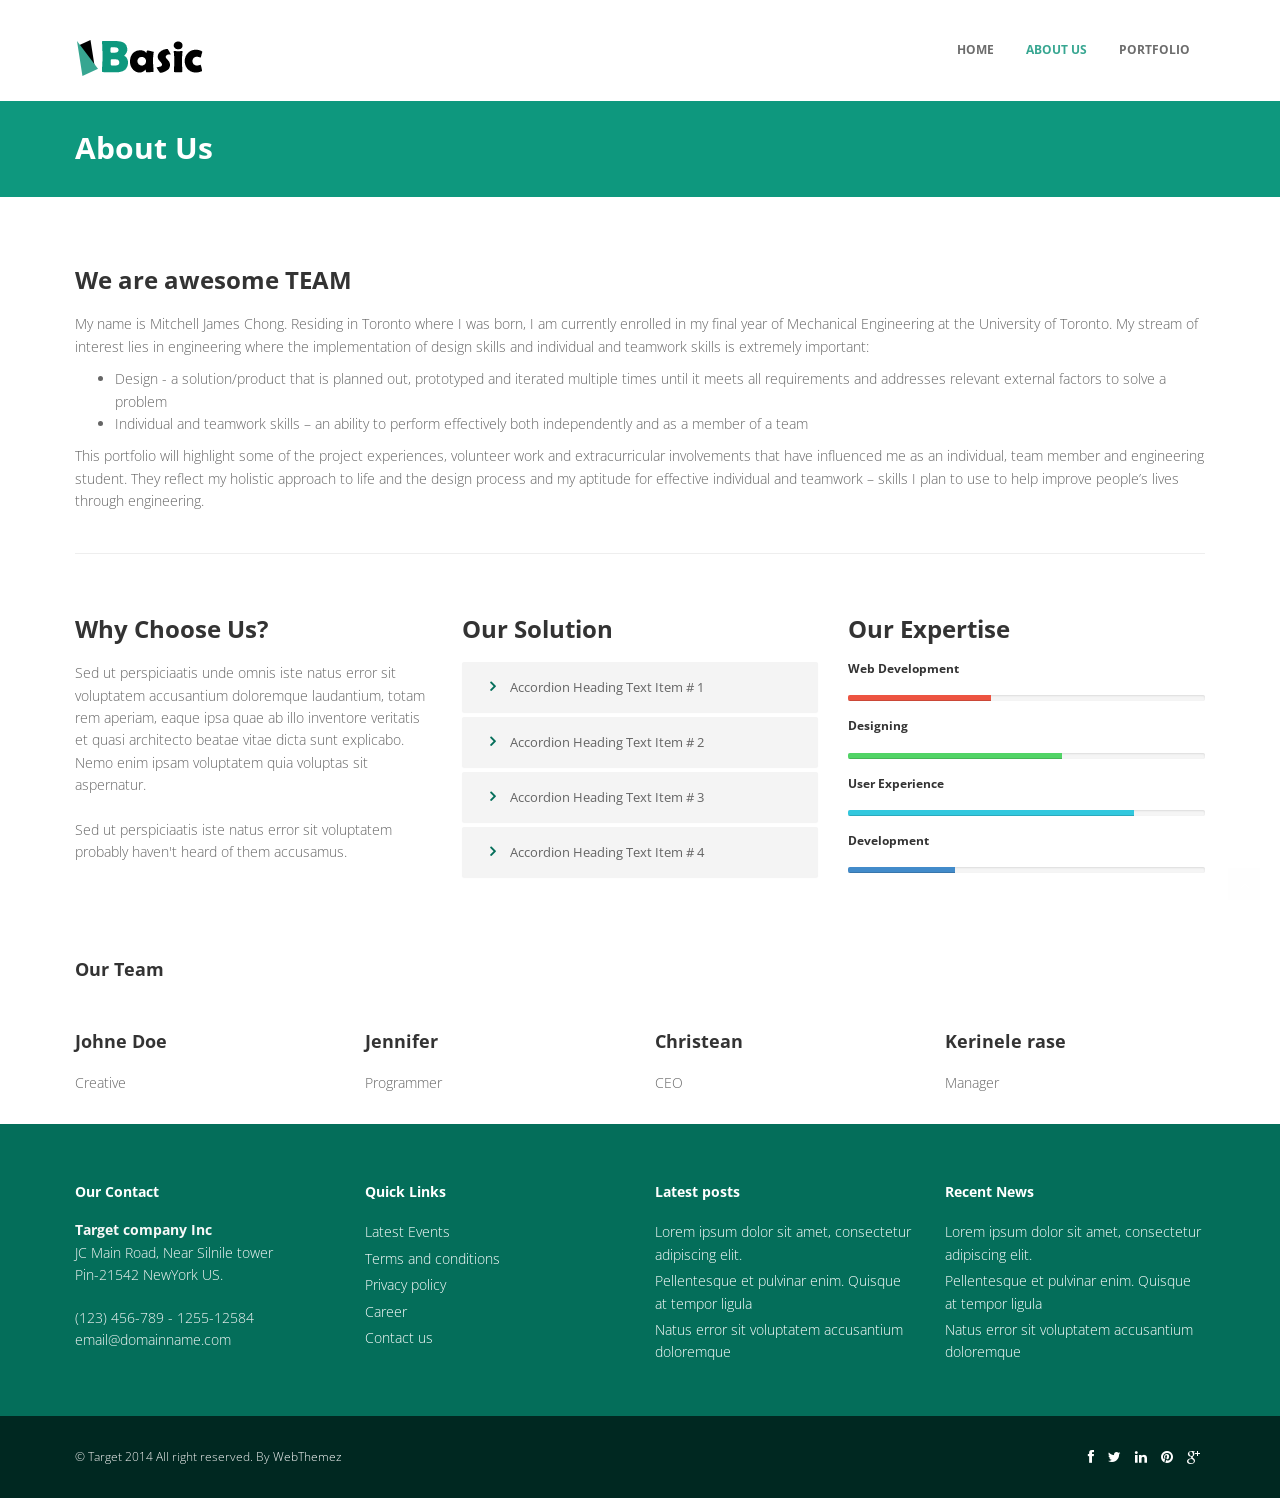
==== about.html @ 764c0cf9 "Update about.html" ====
<!DOCTYPE html>
<html lang="en">
<head>
<meta charset="utf-8">
<title>Free Bootstrap Theme | webthemez</title>
<meta name="viewport" content="width=device-width, initial-scale=1.0" />
<meta name="description" content="" />
<meta name="author" content="http://webthemez.com" />
<!-- css -->
<link href="css/bootstrap.min.css" rel="stylesheet" />
<link href="css/fancybox/jquery.fancybox.css" rel="stylesheet">
<link href="css/jcarousel.css" rel="stylesheet" />
<link href="css/flexslider.css" rel="stylesheet" />
<link href="css/style.css" rel="stylesheet" />
 
<!-- HTML5 shim, for IE6-8 support of HTML5 elements -->
<!--[if lt IE 9]>
      <script src="http://html5shim.googlecode.com/svn/trunk/html5.js"></script>
    <![endif]-->

</head>
<body>
<div id="wrapper">

	<!-- start header -->
		<header>
        <div class="navbar navbar-default navbar-static-top">
            <div class="container">
                <div class="navbar-header">
                    <button type="button" class="navbar-toggle" data-toggle="collapse" data-target=".navbar-collapse">
                        <span class="icon-bar"></span>
                        <span class="icon-bar"></span>
                        <span class="icon-bar"></span>
                    </button>
                  <a class="navbar-brand" href="index.html"><img src="img/logo.png" alt="logo"/></a>
                </div>
                <div class="navbar-collapse collapse ">
                    <ul class="nav navbar-nav">
                        <li><a href="index.html">Home</a></li> 
						<li class="active"><a href="about.html">About Us</a></li>
                        <li><a href="portfolio.html">Portfolio</a></li>
                    </ul>
                </div>
            </div>
        </div>
	</header><!-- end header -->
	<section id="inner-headline">
	<div class="container">
		<div class="row">
			<div class="col-lg-12">
				<h2 class="pageTitle">About Us</h2>
			</div>
		</div>
	</div>
	</section>
	<section id="content">
	<div class="container">
					
					<div class="about">
					
						<div class="row"> 
							<div class="col-md-12">
								<div class="about-logo">
									<h3>We are awesome <span class="color">TEAM</span></h3>
									<p>
									My name is Mitchell James Chong. Residing in Toronto where I was born, I am currently enrolled in my final year of Mechanical Engineering at the University of Toronto.
									My stream of interest lies in engineering where the implementation of design skills and individual and teamwork skills is extremely important: 
									<ul>
										<li>Design - a solution/product that is planned out, prototyped and iterated multiple times until it meets all requirements and addresses relevant external factors to solve a problem </li>
										<li>Individual and teamwork skills – an ability to perform effectively both independently and as a member of a team</li>
									</ul> 
									This portfolio will highlight some of the project experiences, volunteer work and extracurricular involvements that have influenced me as an individual, team member and engineering student.
									They reflect my holistic approach to life and the design process and my aptitude for effective individual and teamwork – skills I plan to use to help improve people’s lives through engineering.
									</p>
								</div>
							</div>
						</div>
						
						<hr>
						<br>
						
						<div class="row">
							<div class="col-md-4">
								<!-- Heading and para -->
								<div class="block-heading-two">
									<h3><span>Why Choose Us?</span></h3>
								</div>
								<p>Sed ut perspiciaatis unde omnis iste natus error sit voluptatem accusantium doloremque laudantium, totam rem aperiam, eaque ipsa quae ab illo inventore veritatis et quasi architecto beatae vitae dicta sunt explicabo. Nemo enim ipsam voluptatem quia voluptas sit aspernatur. <br/><br/>Sed ut perspiciaatis iste natus error sit voluptatem probably haven't heard of them accusamus.</p>
							</div>
							<div class="col-md-4">
								<div class="block-heading-two">
									<h3><span>Our Solution</span></h3>
								</div>		
								<!-- Accordion starts -->
								<div class="panel-group" id="accordion-alt3">
								 <!-- Panel. Use "panel-XXX" class for different colors. Replace "XXX" with color. -->
								  <div class="panel">	
									<!-- Panel heading -->
									 <div class="panel-heading">
										<h4 class="panel-title">
										  <a data-toggle="collapse" data-parent="#accordion-alt3" href="#collapseOne-alt3">
											<i class="fa fa-angle-right"></i> Accordion Heading Text Item # 1
										  </a>
										</h4>
									 </div>
									 <div id="collapseOne-alt3" class="panel-collapse collapse">
										<!-- Panel body -->
										<div class="panel-body">
										  Sed ut perspiciaatis unde omnis iste natus error sit voluptatem accusantium doloremque laudantium, totam rem aperiam, eaque ipsa quae ab illo inventore veritatis et quasi architecto beatae vitae dicta sunt explicabo. Nemo enim ipsam voluptatem quia voluptas
										</div>
									 </div>
								  </div>
								  <div class="panel">
									 <div class="panel-heading">
										<h4 class="panel-title">
										  <a data-toggle="collapse" data-parent="#accordion-alt3" href="#collapseTwo-alt3">
											<i class="fa fa-angle-right"></i> Accordion Heading Text Item # 2
										  </a>
										</h4>
									 </div>
									 <div id="collapseTwo-alt3" class="panel-collapse collapse">
										<div class="panel-body">
										  Sed ut perspiciaatis unde omnis iste natus error sit voluptatem accusantium doloremque laudantium, totam rem aperiam, eaque ipsa quae ab illo inventore veritatis et quasi architecto beatae vitae dicta sunt explicabo. Nemo enim ipsam voluptatem quia voluptas
										</div>
									 </div>
								  </div>
								  <div class="panel">
									 <div class="panel-heading">
										<h4 class="panel-title">
										  <a data-toggle="collapse" data-parent="#accordion-alt3" href="#collapseThree-alt3">
											<i class="fa fa-angle-right"></i> Accordion Heading Text Item # 3
										  </a>
										</h4>
									 </div>
									 <div id="collapseThree-alt3" class="panel-collapse collapse">
										<div class="panel-body">
										  Sed ut perspiciaatis unde omnis iste natus error sit voluptatem accusantium doloremque laudantium, totam rem aperiam, eaque ipsa quae ab illo inventore veritatis et quasi architecto beatae vitae dicta sunt explicabo. Nemo enim ipsam voluptatem quia voluptas
										</div>
									 </div>
								  </div>
								  <div class="panel">
									 <div class="panel-heading">
										<h4 class="panel-title">
										  <a data-toggle="collapse" data-parent="#accordion-alt3" href="#collapseFour-alt3">
											<i class="fa fa-angle-right"></i> Accordion Heading Text Item # 4
										  </a>
										</h4>
									 </div>
									 <div id="collapseFour-alt3" class="panel-collapse collapse">
										<div class="panel-body">
										  Sed ut perspiciaatis unde omnis iste natus error sit voluptatem accusantium doloremque laudantium, totam rem aperiam, eaque ipsa quae ab illo inventore veritatis et quasi architecto beatae vitae dicta sunt explicabo. Nemo enim ipsam voluptatem quia voluptas
										</div>
									 </div>
								  </div>
								</div>
								<!-- Accordion ends -->
								
							</div>
							
							<div class="col-md-4">
								<div class="block-heading-two">
									<h3><span>Our Expertise</span></h3>
								</div>								
								<h6>Web Development</h6>
								<div class="progress pb-sm">
								  <!-- White color (progress-bar-white) -->
								  <div class="progress-bar progress-bar-red" role="progressbar" aria-valuenow="40" aria-valuemin="0" aria-valuemax="100" style="width: 40%">
									 <span class="sr-only">40% Complete (success)</span>
								  </div>
								</div>
								<h6>Designing</h6>
								<div class="progress pb-sm">
								  <div class="progress-bar progress-bar-green" role="progressbar" aria-valuenow="60" aria-valuemin="0" aria-valuemax="100" style="width: 60%">
									 <span class="sr-only">40% Complete (success)</span>
								  </div>
								</div>
								<h6>User Experience</h6>
								<div class="progress pb-sm">
								  <div class="progress-bar progress-bar-lblue" role="progressbar" aria-valuenow="80" aria-valuemin="0" aria-valuemax="100" style="width: 80%">
									 <span class="sr-only">40% Complete (success)</span>
								  </div>
								</div>
								<h6>Development</h6>
								<div class="progress pb-sm">
								  <div class="progress-bar progress-bar-yellow" role="progressbar" aria-valuenow="30" aria-valuemin="0" aria-valuemax="100" style="width: 30%">
									 <span class="sr-only">40% Complete (success)</span>
								  </div>
								</div>
							</div>
							
						</div>
						
						 						
						 
						<br>
						<!-- Our Team starts -->
				
						<!-- Heading -->
						<div class="block-heading-six">
							<h4 class="bg-color">Our Team</h4>
						</div>
						<br>
						
						<!-- Our team starts -->
						
						<div class="team-six">
							<div class="row">
								<div class="col-md-3 col-sm-6">
									<!-- Team Member -->
									<div class="team-member">
										<!-- Image -->
										<img class="img-responsive" src="img/team1.jpg" alt="">
										<!-- Name -->
										<h4>Johne Doe</h4>
										<span class="deg">Creative</span> 
									</div>
								</div>
								<div class="col-md-3 col-sm-6">
									<!-- Team Member -->
									<div class="team-member">
										<!-- Image -->
										<img class="img-responsive" src="img/team2.jpg" alt="">
										<!-- Name -->
										<h4>Jennifer</h4>
										<span class="deg">Programmer</span> 
									</div>
								</div>
								<div class="col-md-3 col-sm-6">
									<!-- Team Member -->
									<div class="team-member">
										<!-- Image -->
										<img class="img-responsive" src="img/team3.jpg" alt="">
										<!-- Name -->
										<h4>Christean</h4>
										<span class="deg">CEO</span> 
									</div>
								</div>
								<div class="col-md-3 col-sm-6">
									<!-- Team Member -->
									<div class="team-member">
										<!-- Image -->
										<img class="img-responsive" src="img/team4.jpg" alt="">
										<!-- Name -->
										<h4>Kerinele rase</h4>
										<span class="deg">Manager</span> 
									</div>
								</div>
							</div>
						</div>
						
						<!-- Our team ends -->
					  
						
					</div>
									
				</div>
	</section>
	<footer>
	<div class="container">
		<div class="row">
			<div class="col-lg-3">
				<div class="widget">
					<h5 class="widgetheading">Our Contact</h5>
					<address>
					<strong>Target company Inc</strong><br>
					JC Main Road, Near Silnile tower<br>
					 Pin-21542 NewYork US.</address>
					<p>
						<i class="icon-phone"></i> (123) 456-789 - 1255-12584 <br>
						<i class="icon-envelope-alt"></i> email@domainname.com
					</p>
				</div>
			</div>
			<div class="col-lg-3">
				<div class="widget">
					<h5 class="widgetheading">Quick Links</h5>
					<ul class="link-list">
						<li><a href="#">Latest Events</a></li>
						<li><a href="#">Terms and conditions</a></li>
						<li><a href="#">Privacy policy</a></li>
						<li><a href="#">Career</a></li>
						<li><a href="#">Contact us</a></li>
					</ul>
				</div>
			</div>
			<div class="col-lg-3">
				<div class="widget">
					<h5 class="widgetheading">Latest posts</h5>
					<ul class="link-list">
						<li><a href="#">Lorem ipsum dolor sit amet, consectetur adipiscing elit.</a></li>
						<li><a href="#">Pellentesque et pulvinar enim. Quisque at tempor ligula</a></li>
						<li><a href="#">Natus error sit voluptatem accusantium doloremque</a></li>
					</ul>
				</div>
			</div>
			<div class="col-lg-3">
					<div class="widget">
					<h5 class="widgetheading">Recent News</h5>
					<ul class="link-list">
						<li><a href="#">Lorem ipsum dolor sit amet, consectetur adipiscing elit.</a></li>
						<li><a href="#">Pellentesque et pulvinar enim. Quisque at tempor ligula</a></li>
						<li><a href="#">Natus error sit voluptatem accusantium doloremque</a></li>
					</ul>
				</div>
			</div>
		</div>
	</div>
	<div id="sub-footer">
		<div class="container">
			<div class="row">
				<div class="col-lg-6">
					<div class="copyright">
						<p>
							<span>&copy; Target 2014 All right reserved. By </span><a href="http://webthemez.com" target="_blank">WebThemez</a>
						</p>
					</div>
				</div>
				<div class="col-lg-6">
					<ul class="social-network">
						<li><a href="#" data-placement="top" title="Facebook"><i class="fa fa-facebook"></i></a></li>
						<li><a href="#" data-placement="top" title="Twitter"><i class="fa fa-twitter"></i></a></li>
						<li><a href="#" data-placement="top" title="Linkedin"><i class="fa fa-linkedin"></i></a></li>
						<li><a href="#" data-placement="top" title="Pinterest"><i class="fa fa-pinterest"></i></a></li>
						<li><a href="#" data-placement="top" title="Google plus"><i class="fa fa-google-plus"></i></a></li>
					</ul>
				</div>
			</div>
		</div>
	</div>
	</footer>
</div>
<a href="#" class="scrollup"><i class="fa fa-angle-up active"></i></a>
<!-- javascript
    ================================================== -->
<!-- Placed at the end of the document so the pages load faster -->
<script src="js/jquery.js"></script>
<script src="js/jquery.easing.1.3.js"></script>
<script src="js/bootstrap.min.js"></script>
<script src="js/jquery.fancybox.pack.js"></script>
<script src="js/jquery.fancybox-media.js"></script> 
<script src="js/portfolio/jquery.quicksand.js"></script>
<script src="js/portfolio/setting.js"></script>
<script src="js/jquery.flexslider.js"></script>
<script src="js/animate.js"></script>
<script src="js/custom.js"></script>
</body>
</html>
---- css/style.css ----
/*
Author URI: http://webthemez.com/
Note: 
Licence under Creative Commons Attribution 3.0 
Donate to remove the back-link (webthemez.com) in this web template 
-------------------------------------------------------*/

@import url('http://fonts.googleapis.com/css?family=Noto+Serif:400,400italic,700|Open+Sans:400,600,700'); 
@import url('font-awesome.css');  
@import url('animate.css');

body {
	font-family:'Open Sans', Arial, sans-serif;
	font-size:14px;
	font-weight:300;
	line-height:1.6em;
	color:#656565;
}

a:active {
	outline:0;
}

.clear {
	clear:both;
}

h1,h2, h3, h4, h5, h6 {
	font-family:'Open Sans', Arial, sans-serif;
	font-weight:700;
	line-height:1.1em;
	color:#333;
	margin-bottom: 20px;
}
 
.container {
	padding:0 20px 0 20px;
	position:relative;
}

#wrapper{
	width:100%;
	margin:0;	
	padding:0;
}

.row,.row-fluid {
	margin-bottom:30px;
}

.row .row,.row-fluid .row-fluid{
	margin-bottom:30px;
}

.row.nomargin,.row-fluid.nomargin {
	margin-bottom:0;
}

img.img-polaroid {
	margin:0 0 20px 0;
}
.img-box {
	max-width:100%;
}
/*  Header
==================================== */
 
header .navbar {
    margin-bottom: 0;
}

.navbar-default {
    border: none;
}

.navbar-brand {
    color: #222;
	text-transform: uppercase;
    font-size: 24px;
    font-weight: 700;
    line-height: 1em;
	letter-spacing: -1px;
    margin-top: 20px;
    padding: 0 0 0 15px;
}
.navbar-default .navbar-brand{
color: #2FADDE;
}

header .navbar-collapse  ul.navbar-nav {
    float: right;
    margin-right: 0;
}

header .navbar-default{
    background-color: #FFFFFF; 
}

header .nav li a:hover,
header .nav li a:focus,
header .nav li.active a,
header .nav li.active a:hover,
header .nav li a.dropdown-toggle:hover,
header .nav li a.dropdown-toggle:focus,
header .nav li.active ul.dropdown-menu li a:hover,
header .nav li.active ul.dropdown-menu li.active a{
    -webkit-transition: all .3s ease;
    -moz-transition: all .3s ease;
    -ms-transition: all .3s ease;
    -o-transition: all .3s ease;
    transition: all .3s ease;
}


header .navbar-default .navbar-nav > .open > a,
header .navbar-default .navbar-nav > .open > a:hover,
header .navbar-default .navbar-nav > .open > a:focus {
    -webkit-transition: all .3s ease;
    -moz-transition: all .3s ease;
    -ms-transition: all .3s ease;
    -o-transition: all .3s ease;
    transition: all .3s ease;
}


header .navbar {
    min-height: 70px; 
	padding:18px 0;
}

header .navbar-nav > li  {
    padding-bottom: 12px;
    padding-top: 12px;
}

header  .navbar-nav > li > a {
    padding-bottom: 6px;
    padding-top: 5px;
    margin-left: 2px;
    line-height: 30px;
	font-weight: 700;
    -webkit-transition: all .3s ease;
    -moz-transition: all .3s ease;
    -ms-transition: all .3s ease;
    -o-transition: all .3s ease;
    transition: all .3s ease;
}


.dropdown-menu li a:hover {
    color: #fff !important;
}

header .nav .caret {
    border-bottom-color: #f5f5f5;
    border-top-color: #f5f5f5;
}
.navbar-default .navbar-nav > .active > a,
.navbar-default .navbar-nav > .active > a:hover,
.navbar-default .navbar-nav > .active > a:focus {
  background-color: #fff;
}
.navbar-default .navbar-nav > .open > a,
.navbar-default .navbar-nav > .open > a:hover,
.navbar-default .navbar-nav > .open > a:focus {
  background-color:  #fff;
}	
	

.dropdown-menu  {
    box-shadow: none;
    border-radius: 0;
	border: none;
}

.dropdown-menu li:last-child  {
	padding-bottom: 0 !important;
	margin-bottom: 0;
}

header .nav li .dropdown-menu  {
   padding: 0;
}

header .nav li .dropdown-menu li a {
   line-height: 28px;
   padding: 3px 12px;
}

/* --- menu --- */

header .navigation {
	float:right;
}

header ul.nav li {
	border:none;
	margin:0;
}

header ul.nav li a {	
	font-size:12px;
	border:none;
	font-weight:700;
	text-transform:uppercase;
}

header ul.nav li ul li a {	
	font-size:12px;
	border:none;
	font-weight:300;
	text-transform:uppercase;
}


.navbar .nav > li > a {
  color: #6C6C6C;
  text-shadow: none;
  /* border: 1px solid rgba(255, 255, 255, 0) !important; */
}

.navbar .nav a:hover {
	background:none;
}

.navbar .nav > .active > a,.navbar .nav > .active > a:hover {
	background:none;
	font-weight:700;
}

.navbar .nav > .active > a:active,.navbar .nav > .active > a:focus {
	background:none;
	outline:0;
	font-weight:700;
}

.navbar .nav li .dropdown-menu {
	z-index:2000;
}

header ul.nav li ul {
	margin-top:1px;
}
header ul.nav li ul li ul {
	margin:1px 0 0 1px;
}
.dropdown-menu .dropdown i {
	position:absolute;
	right:0;
	margin-top:3px;
	padding-left:20px;
}

.navbar .nav > li > .dropdown-menu:before {
  display: inline-block;
  border-right: none;
  border-bottom: none;
  border-left: none;
  border-bottom-color: none;
  content:none;
}
.navbar-default .navbar-nav>.active>a, .navbar-default .navbar-nav>.active>a:hover, .navbar-default .navbar-nav>.active>a:focus {
color: #37A691;  
/* background: #52C2AD; */
/* border: 1px solid #3AA994 !important; */
}


ul.nav li.dropdown a {
	z-index:1000;
	display:block;
}

 select.selectmenu {
	display:none;
}
.pageTitle{
color: #fff;
margin: 30px 0 3px;
display: inline-block;
}
 
#featured{
	width: 100%;
	background:#000;
	position:relative;
	margin:0;
	padding:0;
}

/*  Sliders
==================================== */
/* --- flexslider --- */

#featured .flexslider {
	padding:0;  
	background: #10264d; 
	position: relative; 
	/* zoom: 52; */
}
#featured .flexslider:after {
content:'';
background: rgba(17, 218, 180, 0.67);
position:absolute;
top:0px;
z-index:6;
width:100%;
height:100%;
}
.flex-direction-nav .flex-prev{
left:0px; 
}
.flex-direction-nav .flex-next{ 
right:0px;
}
.flex-caption {zoom: 1;
bottom: 35px; background-color: transparent; color: #fff; margin: 0; padding: 25px 25px 25px 30px; position: absolute; left: 10%; right:0px; }
.flex-caption h3 {color: #FFFFFF; letter-spacing: 1px; margin-bottom: 8px; text-transform: uppercase;font-size: 36px;}
.flex-caption p {margin: 0 0 15px;}
.skill-home{
margin-bottom:50px;
}
.c1{
border: #ed5441 1px solid;
background:#ed5441;
}
.c2{
border: #24c4db 1px solid;
background:#24c4db;
}
.c3{
border: #2FADDE 1px solid;
background:#2FADDE;
}
.c4{
border: #609cec 1px solid;
background:#609cec;
}
.skill-home .icons {
padding: 30px 0 0 0;
width: 100px;
height: 100px;
color: #fff;
font-size: 42px;
font-size: 42px; 
text-align: center;
-ms-border-radius: 50%;
-moz-border-radius: 50%;
-webkit-border-radius: 50%;
border-radius: 50%;
display: inline-table;
}
.skill-home h2 {
padding-top: 20px;
font-size: 36px;
font-weight: 700;
} 
.testimonial-solid {
padding: 50px 0 60px 0;
margin: 0 0 0 0;
/* background:#2FADDE; */
text-align: center;
}
.testi-icon-area {
text-align: center;
position: absolute;
top: -84px;
margin: 0 auto; 
width: 100%;
}
.testi-icon-area .quote {
padding: 15px 0 0 0;
margin: 0 0 0 0;
background: #ffffff;
text-align: center;
color: #2FADDE;
display: inline-table;
width: 70px;
height: 70px;
-ms-border-radius: 50%;
-moz-border-radius: 50%;
-webkit-border-radius: 50%;
border-radius: 50%;
font-size: 42px; 
border: 1px solid #2FADDE;
}

.testi-icon-area .carousel-inner { 
margin: 20px 0;
}
.carousel-indicators {
bottom: -30px;
}
/* Testimonial
----------------------------------*/
.testimonial-area {
padding: 0 0 0 0;
margin:0;
background: url(../img/low-poly01.jpg) fixed center center;
background-size: cover;
-webkit-background-size: cover;
-moz-background-size: cover;
-ms-background-size: cover;
}
.testimonial-solid p {
color: #202020;
font-size: 16px;
line-height: 30px;
font-style: italic;
} 
section.callaction {
	background:#fff;
	padding:50px 0 0 0;
}



/* Content
==================================== */

#content {
	position:relative;
	background:#fff;
	padding:50px 0 0px 0;
}

#content img {
	max-width:100%;
	height:auto;
}
 
.cta-text {
	text-align: center;
	margin-top:10px;
}


.big-cta .cta {
	margin-top:10px;
}
 
.box {
	width: 100%;
}
.box-gray  {
	background: #f8f8f8;
	padding: 20px 20px 30px;
}
.box-gray  h4,.box-gray  i {
	margin-bottom: 20px;
}
.box-bottom {
	padding: 20px 0;
	text-align: center;
}
.box-bottom a {
	color: #fff;
	font-weight: 700;
}
.box-bottom a:hover {
	color: #eee;
	text-decoration: none;
}


/* Bottom
==================================== */

#bottom {
	background:#fcfcfc;
	padding:50px 0 0;

}
/* twitter */
#twitter-wrapper {
    text-align: center;
    width: 70%;
    margin: 0 auto;
}
#twitter em {
    font-style: normal;
    font-size: 13px;
}

#twitter em.twitterTime a {
	font-weight:600;
}

#twitter ul {
    padding: 0;
	list-style:none;
}
#twitter ul li {
    font-size: 20px;
    line-height: 1.6em;
    font-weight: 300;
    margin-bottom: 20px;
    position: relative;
    word-break: break-word;
}


/* page headline
==================================== */

#inner-headline{
	background: #0E987E;
	position:relative;
	margin:0;
	padding:0;
	color: #FFFFFF;
}


#inner-headline .inner-heading h2 {
	color:#fff;
	margin:20px 0 0 0;
}

/* --- breadcrumbs --- */
#inner-headline ul.breadcrumb {
	margin:30px 0 0;
	float:left;
}

#inner-headline ul.breadcrumb li {
	margin-bottom:0;
	padding-bottom:0;
}
#inner-headline ul.breadcrumb li {
	font-size:13px;
	color:#fff;
}

#inner-headline ul.breadcrumb li i{
	color:#dedede;
}

#inner-headline ul.breadcrumb li a {
	color:#fff;
}

ul.breadcrumb li a:hover {
	text-decoration:none;
}

/* Feature
============================ */
.content_white {
text-align: center;
padding: 3em 0;
}
.content_white {
text-align: center;
padding: 3em 0;
}
.featured_content {
background: #f6f6f6;
width:100%;
padding:60px 0;
}
.feature_grid1 .fa{
color: #6E6E6E;
border: 1px solid #0A6352;
border-radius: 50%;
width: 85px;
height: 85px;
background: rgb(255, 255, 255);
padding-top: 22px;
}
.featured_content h3 a{
font-size: 1.1em;
color: #555;
text-decoration: none;
}
.featured_content p {
color: #666;
font-size: 0.95em;
line-height: 1.5em;
margin-bottom: 1em;
}

.feature_btn {
display: inline-block;
padding: 6px 20px;
font-size: 1em;
cursor: pointer;
border: 1px solid #E6E6E6;
background: #37907F;
color: #FFF;
font-weight: 500;
text-decoration: none;
outline: none;
margin-top: 10px;
/* border-radius: 5px; */
}
/* Forms
============================= */

/* --- contact form  ---- */
form#contactform input[type="text"] {
  width: 100%;
  border: 1px solid #f5f5f5;
  min-height: 40px;
  padding-left:20px;
  font-size:13px;
  padding-right:20px;
  -webkit-box-sizing: border-box;
     -moz-box-sizing: border-box;
          box-sizing: border-box;

}

form#contactform textarea {
border: 1px solid #f5f5f5;
  width: 100%;
  padding-left:20px;
  padding-top:10px;
  font-size:13px;
  padding-right:20px;
  -webkit-box-sizing: border-box;
     -moz-box-sizing: border-box;
          box-sizing: border-box;

}

form#contactform .validation {
	font-size:11px;
}

#sendmessage {
	border:1px solid #e6e6e6;
	background:#f6f6f6;
	display:none;
	text-align:center;
	padding:15px 12px 15px 65px;
	margin:10px 0;
	font-weight:600;
	margin-bottom:30px;

}

#sendmessage.show,.show  {
	display:block;
}
 
form#commentform input[type="text"] {
  width: 100%;
  min-height: 40px;
  padding-left:20px;
  font-size:13px;
  padding-right:20px;
  -webkit-box-sizing: border-box;
     -moz-box-sizing: border-box;
          box-sizing: border-box;
	-webkit-border-radius: 2px 2px 2px 2px;
		-moz-border-radius: 2px 2px 2px 2px;
			border-radius: 2px 2px 2px 2px;

}

form#commentform textarea {
  width: 100%;
  padding-left:20px;
  padding-top:10px;
  font-size:13px;
  padding-right:20px;
  -webkit-box-sizing: border-box;
     -moz-box-sizing: border-box;
          box-sizing: border-box;
	-webkit-border-radius: 2px 2px 2px 2px;
		-moz-border-radius: 2px 2px 2px 2px;
			border-radius: 2px 2px 2px 2px;
}


/* --- search form --- */
.search{
	float:right;
	margin:35px 0 0;
	padding-bottom:0;
}

#inner-headline form.input-append {
	margin:0;
	padding:0;
}



/*  Portfolio
================================ */

.work-nav #filters {
	margin: 0;
	padding: 0;
	list-style: none;
}

.work-nav #filters li {
	margin: 0 10px 30px 0;
	padding: 0;
	float:left;
}

.work-nav #filters li a {
	color: #7F8289;
	font-size: 16px;
	display: block;	
}

.work-nav #filters li a:hover {

}

.work-nav #filters li a.selected {
	color: #DE5E60;
}

#thumbs {
	margin: 0;
	padding: 0;	
}

#thumbs li {
	list-style-type: none;
}

.item-thumbs {
	position: relative;
	overflow: hidden;
	margin-bottom: 30px;
	cursor: pointer;
}

.item-thumbs a + img {
	width: 100%;	
}

.item-thumbs .hover-wrap {
	position: absolute;
	display: block;
	width: 100%;
	height: 100%;
	
	opacity: 0;
	filter: alpha(opacity=0);
	
	-webkit-transition: all 450ms ease-out 0s;	
	   -moz-transition: all 450ms ease-out 0s;
		 -o-transition: all 450ms ease-out 0s;
		    transition: all 450ms ease-out 0s;
		  
	-webkit-transform: rotateY(180deg) scale(0.5,0.5);
	   -moz-transform: rotateY(180deg) scale(0.5,0.5);
		-ms-transform: rotateY(180deg) scale(0.5,0.5);
		 -o-transform: rotateY(180deg) scale(0.5,0.5);
			transform: rotateY(180deg) scale(0.5,0.5);	
}

.item-thumbs:hover .hover-wrap,
.item-thumbs.active .hover-wrap {
	opacity: 1;
	filter: alpha(opacity=100);
	
	-webkit-transform: rotateY(0deg) scale(1,1);
	   -moz-transform: rotateY(0deg) scale(1,1);
		-ms-transform: rotateY(0deg) scale(1,1);
		 -o-transform: rotateY(0deg) scale(1,1);
		    transform: rotateY(0deg) scale(1,1);
}

.item-thumbs .hover-wrap .overlay-img {
	position: absolute;
	width: 90%;
height: 100%;
opacity: 0.80;
filter: alpha(opacity=80);
background: #2FADDE;
}

.item-thumbs .hover-wrap .overlay-img-thumb {
	position: absolute;
	border-radius: 60px;
	top: 50%;
	left: 45%;
	margin: -16px 0 0 -16px;
	color: #fff;
	font-size: 32px;
	line-height: 1em;	
	opacity: 1;
	filter: alpha(opacity=100);
}
 
ul.portfolio-categ{
	margin:10px 0 30px 0;
	padding:0;
	float:left;
	list-style:none;
}

ul.portfolio-categ li{
margin: 0; 
float: left;
list-style: none;
font-size: 13px;
font-weight: 600;
border: 1px solid #D5D5D5;
margin-right: 15px;
}

ul.portfolio-categ li a{
	display:block;
	padding: 8px 20px;
	color:#353535;
}
ul.portfolio-categ li.active{

border: 1px solid #2FADDE;
}
ul.portfolio-categ li.active a:hover, ul.portfolio-categ li a:hover,ul.portfolio-categ li a:focus,ul.portfolio-categ li a:active {
	text-decoration:none;
	outline:0; 
}
  #accordion-alt3 .panel-heading h4 {
font-size: 13px;
line-height: 28px;
}
.panel .panel-heading h4 {
font-weight: 400;
}
.panel-title {
margin-top: 0;
margin-bottom: 0;
font-size: 15px;
color: inherit;
}
.panel-group .panel {
margin-bottom: 0;
border-radius: 2px;
}
.panel {
margin-bottom: 18px;
background-color: #F4F4F4;
border: 1px solid transparent;
border-radius: 2px;
-webkit-box-shadow: 0 1px 1px rgba(0,0,0,0.05);
box-shadow: 0 1px 1px rgba(0,0,0,0.05);
}
#accordion-alt3 .panel-heading h4 a i {
font-size: 16px;
line-height: 18px;
width: 18px;
height: 18px;
margin-right: 5px;
color: #046E5A;
text-align: center;
/* border-radius: 50%; */
margin-left: 6px;
/* background: #046E5A; */
font-weight: bold;
}  
.progress.pb-sm {
height: 6px!important;
}
.progress {
box-shadow: inset 0 0 2px rgba(0,0,0,.1);
}
.progress {
overflow: hidden;
height: 18px;
margin-bottom: 18px;
background-color: #f5f5f5;
border-radius: 2px;
-webkit-box-shadow: inset 0 1px 2px rgba(0,0,0,0.1);
box-shadow: inset 0 1px 2px rgba(0,0,0,0.1);
}
.progress .progress-bar.progress-bar-red {
background: #ed5441;
} 
.progress .progress-bar.progress-bar-green {
background: #51d466;
}
.progress .progress-bar.progress-bar-lblue {
background: #32c8de;
}
/* --- portfolio detail --- */
.top-wrapper {
	margin-bottom:20px;
}
.info-blocks {
margin-bottom: 15px;
}
.info-blocks i.icon-info-blocks {
float: left;
color: #777;
font-size: 30px;
min-width: 50px;
margin-top: 10px;
text-align: center;
}
.info-blocks .info-blocks-in {
padding: 0 10px;
overflow: hidden;
}
.info-blocks .info-blocks-in h3 {
color: #555;
font-size: 20px;
line-height: 28px;
margin:0px;
}
.info-blocks .info-blocks-in p {
font-size: 12px;
}
  
blockquote {
	font-size:16px;
	font-weight:400;
	font-family:'Noto Serif', serif;
	font-style:italic;
	padding-left:0;
	color:#a2a2a2;
	line-height:1.6em;
	border:none;
}

blockquote cite 							{ display:block; font-size:12px; color:#666; margin-top:10px; }
blockquote cite:before 					{ content:"\2014 \0020"; }
blockquote cite a,
blockquote cite a:visited,
blockquote cite a:visited 				{ color:#555; }

/* --- pullquotes --- */

.pullquote-left {
	display:block;
	color:#a2a2a2;
	font-family:'Noto Serif', serif;
	font-size:14px;
	line-height:1.6em;
	padding-left:20px;
}

.pullquote-right {
	display:block;
	color:#a2a2a2;
	font-family:'Noto Serif', serif;
	font-size:14px;
	line-height:1.6em;
	padding-right:20px;
}

/* --- button --- */
.btn{text-align: center;
background: #14987F;
color: #fff;
border-radius: 0;border: 0;}
.btn-theme {
	color: #fff;
}
.btn-theme:hover {
	color: #eee;
}

/* --- list style --- */

ul.general {
	list-style:none;
	margin-left:0;
}

ul.link-list{
	margin:0;
	padding:0;
	list-style:none;
}

ul.link-list li{
	margin:0;
	padding:2px 0 2px 0;
	list-style:none;
}
footer{
background: #046E5A;
}
footer ul.link-list li a{
	color:#fff;
}
footer ul.link-list li a:hover {
	color:#eee;
}
/* --- Heading style --- */

h4.heading {
	font-weight:700;
}

.heading { margin-bottom: 30px; }

.heading {
	position: relative;
	
}


.widgetheading {
	width:100%;

	padding:0;
}

#bottom .widgetheading {
	position: relative;
	border-bottom: #e6e6e6 1px solid;
	padding-bottom: 9px;
}

aside .widgetheading {
	position: relative;
	border-bottom: #e9e9e9 1px solid;
	padding-bottom: 9px;
}

footer .widgetheading {
	position: relative;
}

footer .widget .social-network {
	position:relative;
}


#bottom .widget .widgetheading span, aside .widget .widgetheading span, footer .widget .widgetheading span {	
	position: absolute;
	width: 60px;
	height: 1px;
	bottom: -1px;
	right:0;

}
.box-area{
border: 1px solid #E7E7E7;
padding:0 15px;
padding-top: 41px;
margin-top: -42px;
}
/* --- Map --- */
.map{
	position:relative;
	margin-top:-50px;
	margin-bottom:40px;
}

.map iframe{
	width:100%;
	height:450px;
	border:none;
}

.map-grid iframe{
	width:100%;
	height:350px;
	border:none;
	margin:0 0 -5px 0;
	padding:0;
}

 
ul.team-detail{
	margin:-10px 0 0 0;
	padding:0;
	list-style:none;
}

ul.team-detail li{
	border-bottom:1px dotted #e9e9e9;
	margin:0 0 15px 0;
	padding:0 0 15px 0;
	list-style:none;
}

ul.team-detail li label {
	font-size:13px;
}

ul.team-detail li h4, ul.team-detail li label{
	margin-bottom:0;
}

ul.team-detail li ul.social-network {
	border:none;
	margin:0;
	padding:0;
}

ul.team-detail li ul.social-network li {
	border:none;	
	margin:0;
}
ul.team-detail li ul.social-network li i {
	margin:0;
}

 
.pricing-title{
	background:#fff;
	text-align:center;
	padding:10px 0 10px 0;
}

.pricing-title h3{
	font-weight:600;
	margin-bottom:0;
}

.pricing-offer{
	background: #fcfcfc;
	text-align: center;
	padding:40px 0 40px 0;
	font-size:18px;
	border-top:1px solid #e6e6e6;
	border-bottom:1px solid #e6e6e6;
}

.pricing-box.activeItem .pricing-offer{
	color:#fff;
}

.pricing-offer strong{
	font-size:78px;
	line-height:89px;
}

.pricing-offer sup{
	font-size:28px;
}

.pricing-container{
	background: #fff;
	text-align:center;
	font-size:14px;
}

.pricing-container strong{
color:#353535;
}

.pricing-container ul{
	list-style:none;
	padding:0;
	margin:0;
}

.pricing-container ul li{
	border-bottom: 1px solid #CFCFCF;
list-style: none;
padding: 15px 0 15px 0;
margin: 0 0 0 0;
color: #222;
}

.pricing-action{
	margin:0;
	background: #fcfcfc;
	text-align:center;
	padding:20px 0 30px 0;
}

.pricing-wrapp{
	margin:0 auto;
	width:100%;
	background:#fd0000;
}
 .pricing-box-item {
border: 1px solid #e6e6e6;
	background:#fcfcfc;
	position:relative;
	margin:0 0 20px 0;
	padding:0;
  -webkit-box-shadow: 0 2px 0 rgba(0,0,0,0.03);
  -moz-box-shadow: 0 2px 0 rgba(0,0,0,0.03);
  box-shadow: 0 2px 0 rgba(0,0,0,0.03);
  -webkit-box-sizing: border-box;
  -moz-box-sizing: border-box;
  box-sizing: border-box;
}

.pricing-box-item .pricing-heading {
	background: #fcfcfc;
	text-align: center;
	padding:0px 0 0px 0;
	display:block;
}
.pricing-box-item.activeItem .pricing-heading {
	background: #fcfcfc;
	text-align: center;
	padding:0px 0 1px 0;
	border-bottom:none;
	display:block;
	color:#fff;
}
.pricing-box-item.activeItem .pricing-heading h3 {
	 
}

.pricing-box-item .pricing-heading h3 strong {
	font-size:28px;
	font-weight:700;
	letter-spacing:-1px;
}
.pricing-box-item .pricing-heading h3 {
	font-size:32px;
	font-weight:300;
	letter-spacing:-1px;
}

.pricing-box-item .pricing-terms {
	text-align: center;
	background: #0E987E;
	display: block;
	overflow: hidden;
	padding: 11px 0 5px; 
}

.pricing-box-item .pricing-terms  h6 {
	font-style:italic;
	margin-top:10px;
	color:#fff;
	font-size:17px;
	font-family:'Noto Serif', serif;
}

.pricing-box-item .icon .price-circled {
    margin: 10px 10px 10px 0;
    display: inline-block !important;
    text-align: center !important;
    color: #fff;
    width: 68px;
    height: 68px;
	padding:12px;
    font-size: 16px;
	font-weight:700;
    line-height: 68px;
    text-shadow:none;
    cursor: pointer;
    background-color: #888;
    border-radius: 64px;
    -moz-border-radius: 64px;
    -webkit-border-radius: 64px;
}

.pricing-box-item  .pricing-action{
	margin:0;
	text-align:center;
	padding:30px 0 30px 0;
}
 
/* ===== Widgets ===== */

/* --- flickr --- */
.widget .flickr_badge {
	width:100%;
}
.widget .flickr_badge img { margin: 0 9px 20px 0; }

footer .widget .flickr_badge {
    width: 100%;
}
footer .widget .flickr_badge img {
    margin: 0 9px 20px 0;
}

.flickr_badge img {
    width: 50px;
    height: 50px;
    float: left;
	margin: 0 9px 20px 0;
}
 
/* --- Recent post widget --- */

.recent-post{
	margin:20px 0 0 0;
	padding:0;
	line-height:18px;
}

.recent-post h5 a:hover {
	text-decoration:none;
}

.recent-post .text h5 a {
	color:#353535;
}

  
footer{
	padding:50px 0 0 0;
	color:#f8f8f8;
}

footer a {
	color:#fff;
}

footer a:hover {
	color:#eee;
}

footer h1, footer h2, footer h3, footer h4, footer h5, footer h6{
	color:#fff;
}

footer address {
	line-height:1.6em;
}

footer h5 a:hover, footer a:hover {
	text-decoration:none;
}

ul.social-network {
	list-style:none;
	margin:0;
}

ul.social-network li {
	display:inline;
	margin: 0 5px;
}

#sub-footer{
	text-shadow:none;
	color:#f5f5f5;
	padding:0;
	padding-top:30px;
	margin:20px 0 0 0;
	background: #002821;
}

#sub-footer p{
	margin:0;
	padding:0;
}

#sub-footer span{
	color:#f5f5f5;
}

.copyright {
	text-align:left;
	font-size:12px;
}

#sub-footer ul.social-network {
	float:right;
}

  

/* scroll to top */
.scrollup{
    position:fixed;
	width:32px;
	height:32px;
    bottom:0px;
    right:20px;
	background: #222;
	
}

a.scrollup {
	outline:0;
	text-align: center;
}

a.scrollup:hover,a.scrollup:active,a.scrollup:focus {
	opacity:1;
	text-decoration:none;
}
a.scrollup i {
	margin-top: 10px;
	color: #fff;
}
a.scrollup i:hover {
	text-decoration:none;
}



 
.absolute{
	position:absolute;
}

.relative{
	position:relative;
}

.aligncenter{
	text-align:center;
}

.aligncenter span{
	margin-left:0;
}

.floatright {
	float:right;
}

.floatleft {
	float:left;
}

.floatnone {
	float:none;
}

.aligncenter {
	text-align:center;
}
 
img.pull-left, .align-left{
	float:left;
	margin:0 15px 15px 0;
}

.widget img.pull-left {
	float:left;
	margin:0 15px 15px 0;
}

img.pull-right, .align-right {
	float:right;
	margin:0 0 15px 15px;
}

article img.pull-left, article .align-left{
	float:left;
	margin:5px 15px 15px 0;
}

article img.pull-right, article .align-right{
	float:right;
	margin:5px 0 15px 15px;
}
 ============================= */

.clear-marginbot{
	margin-bottom:0;
}

.marginbot10{
	margin-bottom:10px;
}
.marginbot20{
	margin-bottom:20px;
}
.marginbot30{
	margin-bottom:30px;
}
.marginbot40{
	margin-bottom:40px;
}

.clear-margintop{
	margin-top:0;
}

.margintop10{
	margin-top:10px;
}

.margintop20{
	margin-top:20px;
}

.margintop30{
	margin-top:30px;
}

.margintop40{
	margin-top:40px;
}
a.feature_btn:hover {
    color: #fff;
    text-decoration: none;
}
.btn-default:hover, .btn-default:focus, .btn-default:active, .btn-default.active, .open .dropdown-toggle.btn-default {
color: #FFF;
background-color: #12B293;
}
.txtContent p{
color:#000;
}
/*  Media queries 
============================= */

@media (min-width: 768px) and (max-width: 979px) {

	a.detail{
		background:none;
		width:100%;
	}


	
	footer .widget form  input#appendedInputButton {
		  display: block;
		  width: 91%;
		  -webkit-border-radius: 4px 4px 4px 4px;
			 -moz-border-radius: 4px 4px 4px 4px;
				  border-radius: 4px 4px 4px 4px;
	}
	
	footer .widget form  .input-append .btn {
		  display: block;
		  width: 100%;
		  padding-right: 0;
		  padding-left: 0;
		  -webkit-box-sizing: border-box;
			 -moz-box-sizing: border-box;
				  box-sizing: border-box;
				  margin-top:10px;
	}

	ul.related-folio li{
		width:156px;
		margin:0 20px 0 0;
	}	
}

@media (max-width: 767px) {

  body {
    padding-right: 0;
    padding-left: 0;
  }
	.navbar-brand {
		margin-top: 10px;
		border-bottom: none;
	}
	.navbar-header {
		margin-top: 20px;
		border-bottom: none;
	}
	
	.navbar-nav {
		border-top: none;
		float: none;
		width: 100%;
	}
.navbar .nav > .active > a, .navbar .nav > .active > a:hover {
background: none;
font-weight: 700;
color: #1B1B1B;
}
	header .navbar-nav > li {
padding-bottom: 13px;
padding-top: 12px;
}
	header .nav li .dropdown-menu  {
		margin-top: 0;
	}

	.dropdown-menu {
	  position: absolute;
	  top: 0;
	  left: 40px;
	  z-index: 1000;
	  display: none;
	  float: left;
	  min-width: 160px;
	  padding: 5px 0;
	  margin: 2px 0 0;
	  font-size: 13px;
	  list-style: none;
	  background-color: #fff;
	  background-clip: padding-box;
	  border: 1px solid #f5f5f5;
	  border: 1px solid rgba(0, 0, 0, .15);
	  border-radius: 0;
	  -webkit-box-shadow: 0 6px 12px rgba(0, 0, 0, .175);
			  box-shadow: 0 6px 12px rgba(0, 0, 0, .175);
	}
	

	
	.navbar-collapse.collapse  {
		border: none;
		overflow: hidden;
	}

	
	.box {
		border-bottom:1px solid #e9e9e9;
		padding-bottom:20px;
	}

	#featured .flexslider .slide-caption {
		width: 90%; 
		padding: 2%; 
		position: absolute; 
		left: 0; 
		bottom: -40px; 
	}


	#inner-headline .breadcrumb {
		float:left;
		clear:both;
		width:100%;
	}

	.breadcrumb > li {
		font-size:13px;
	}

	
	ul.portfolio li article a i.icon-48{
		width:20px;
		height:20px;
		font-size:16px;
		line-height:20px;
	}


	.left-sidebar{
		border-right:none;
		padding:0 0 0 0;
		border-bottom: 1px dotted #e6e6e6;
		padding-bottom:10px;
		margin-bottom:40px;
	}
	
	.right-sidebar{
		margin-top:30px;
		border-left:none;
		padding:0 0 0 0;
	}
	
	
	footer .col-lg-1, footer .col-lg-2, footer .col-lg-3, footer .col-lg-4, footer .col-lg-5, footer .col-lg-6, 
	footer .col-lg-7, footer .col-lg-8, footer .col-lg-9, footer .col-lg-10, footer .col-lg-11, footer .col-lg-12{
		margin-bottom:20px;
	}

	#sub-footer ul.social-network {
		float:left;
	}
	

	
  [class*="span"] {
		margin-bottom:20px;
  }

}

@media (max-width: 480px) {
	.bottom-article a.pull-right {
		float:left;
		margin-top:20px;
	}


	.search{
		float:left;
	}

	.flexslider .flex-caption {
		display:none;
	}


	.cta-text {
		margin:0 auto;
		text-align:center;	
	}
	
	ul.portfolio li article a i{
		width:20px;
		height:20px;
		font-size:14px;
	}


}
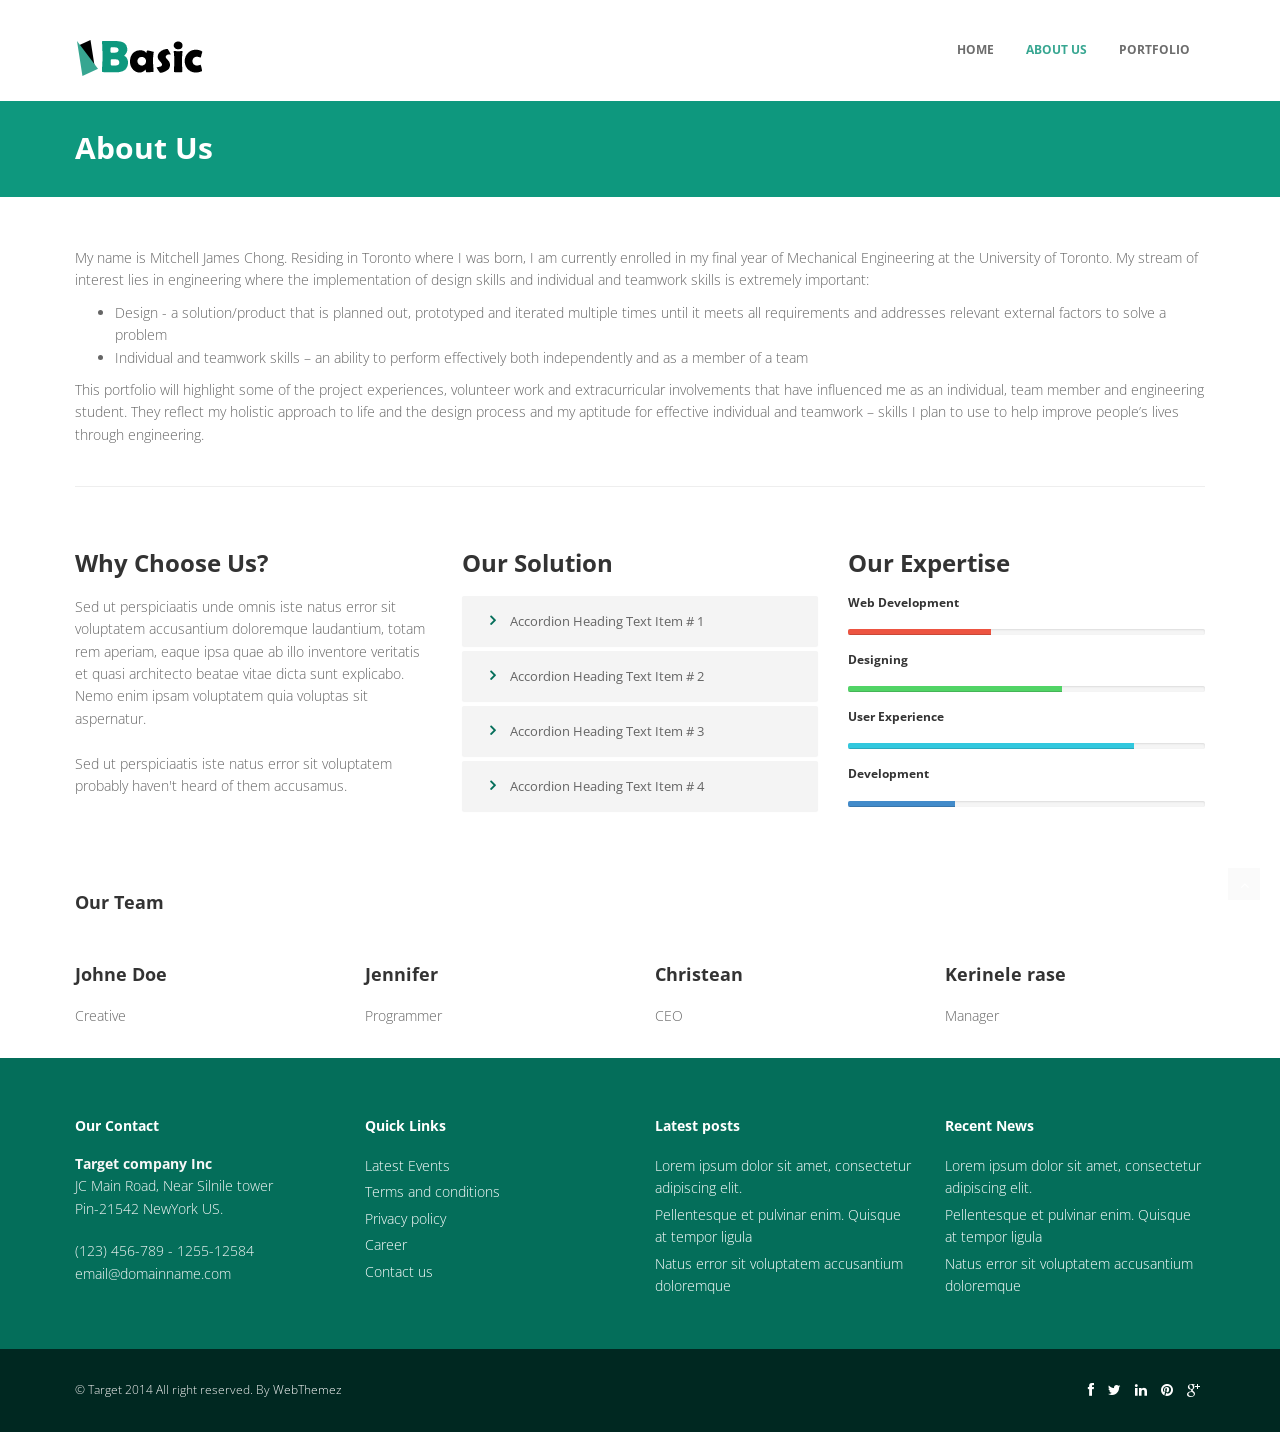
==== commit 7d74e12b: "Update about.html" ====
--- a/about.html
+++ b/about.html
@@ -61,7 +61,6 @@
 						<div class="row"> 
 							<div class="col-md-12">
 								<div class="about-logo">
-									<h3>We are awesome <span class="color">TEAM</span></h3>
 									<p>
 									My name is Mitchell James Chong. Residing in Toronto where I was born, I am currently enrolled in my final year of Mechanical Engineering at the University of Toronto.
 									My stream of interest lies in engineering where the implementation of design skills and individual and teamwork skills is extremely important: 
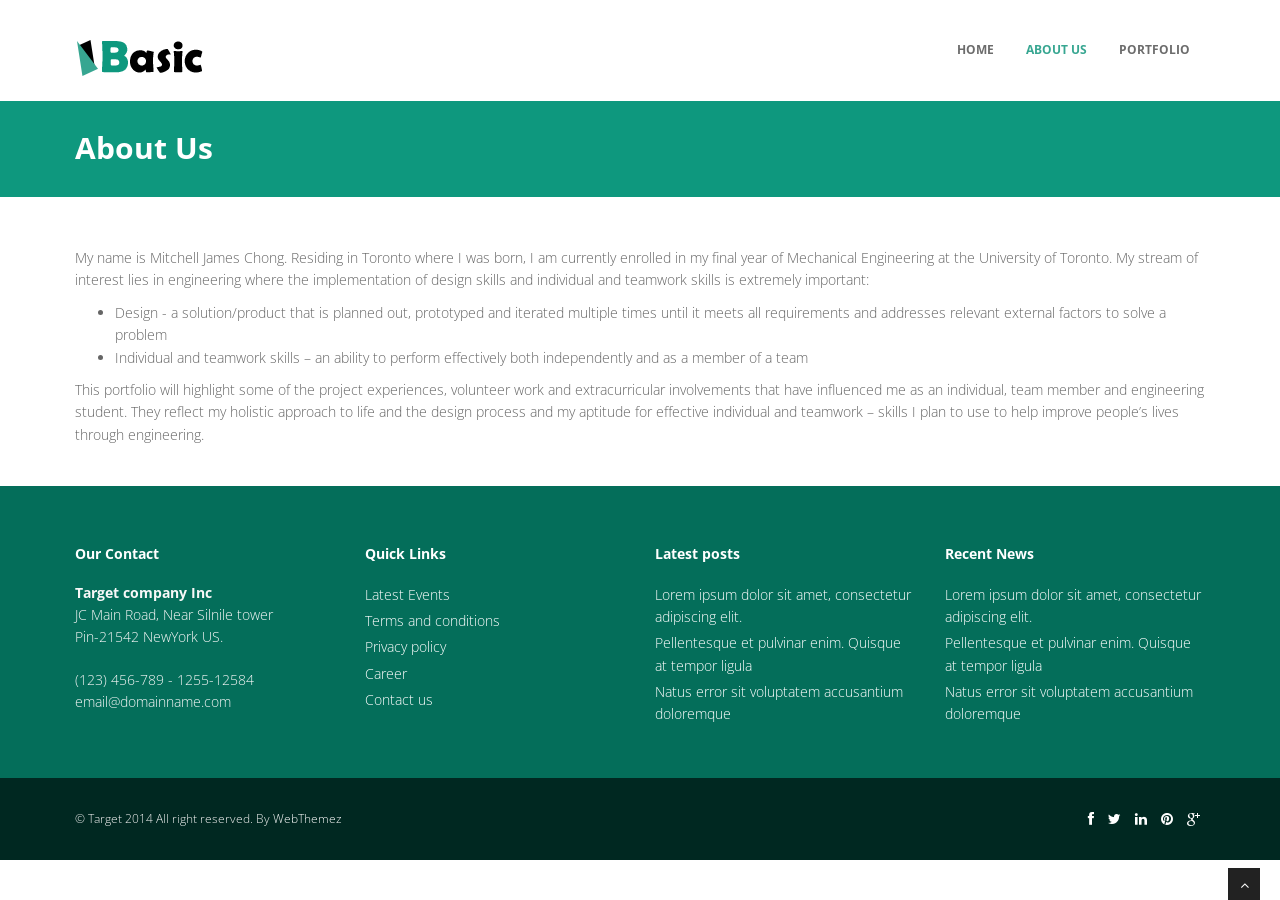
==== commit 688322b4: "Update about.html" ====
--- a/about.html
+++ b/about.html
@@ -75,179 +75,6 @@
 							</div>
 						</div>
 						
-						<hr>
-						<br>
-						
-						<div class="row">
-							<div class="col-md-4">
-								<!-- Heading and para -->
-								<div class="block-heading-two">
-									<h3><span>Why Choose Us?</span></h3>
-								</div>
-								<p>Sed ut perspiciaatis unde omnis iste natus error sit voluptatem accusantium doloremque laudantium, totam rem aperiam, eaque ipsa quae ab illo inventore veritatis et quasi architecto beatae vitae dicta sunt explicabo. Nemo enim ipsam voluptatem quia voluptas sit aspernatur. <br/><br/>Sed ut perspiciaatis iste natus error sit voluptatem probably haven't heard of them accusamus.</p>
-							</div>
-							<div class="col-md-4">
-								<div class="block-heading-two">
-									<h3><span>Our Solution</span></h3>
-								</div>		
-								<!-- Accordion starts -->
-								<div class="panel-group" id="accordion-alt3">
-								 <!-- Panel. Use "panel-XXX" class for different colors. Replace "XXX" with color. -->
-								  <div class="panel">	
-									<!-- Panel heading -->
-									 <div class="panel-heading">
-										<h4 class="panel-title">
-										  <a data-toggle="collapse" data-parent="#accordion-alt3" href="#collapseOne-alt3">
-											<i class="fa fa-angle-right"></i> Accordion Heading Text Item # 1
-										  </a>
-										</h4>
-									 </div>
-									 <div id="collapseOne-alt3" class="panel-collapse collapse">
-										<!-- Panel body -->
-										<div class="panel-body">
-										  Sed ut perspiciaatis unde omnis iste natus error sit voluptatem accusantium doloremque laudantium, totam rem aperiam, eaque ipsa quae ab illo inventore veritatis et quasi architecto beatae vitae dicta sunt explicabo. Nemo enim ipsam voluptatem quia voluptas
-										</div>
-									 </div>
-								  </div>
-								  <div class="panel">
-									 <div class="panel-heading">
-										<h4 class="panel-title">
-										  <a data-toggle="collapse" data-parent="#accordion-alt3" href="#collapseTwo-alt3">
-											<i class="fa fa-angle-right"></i> Accordion Heading Text Item # 2
-										  </a>
-										</h4>
-									 </div>
-									 <div id="collapseTwo-alt3" class="panel-collapse collapse">
-										<div class="panel-body">
-										  Sed ut perspiciaatis unde omnis iste natus error sit voluptatem accusantium doloremque laudantium, totam rem aperiam, eaque ipsa quae ab illo inventore veritatis et quasi architecto beatae vitae dicta sunt explicabo. Nemo enim ipsam voluptatem quia voluptas
-										</div>
-									 </div>
-								  </div>
-								  <div class="panel">
-									 <div class="panel-heading">
-										<h4 class="panel-title">
-										  <a data-toggle="collapse" data-parent="#accordion-alt3" href="#collapseThree-alt3">
-											<i class="fa fa-angle-right"></i> Accordion Heading Text Item # 3
-										  </a>
-										</h4>
-									 </div>
-									 <div id="collapseThree-alt3" class="panel-collapse collapse">
-										<div class="panel-body">
-										  Sed ut perspiciaatis unde omnis iste natus error sit voluptatem accusantium doloremque laudantium, totam rem aperiam, eaque ipsa quae ab illo inventore veritatis et quasi architecto beatae vitae dicta sunt explicabo. Nemo enim ipsam voluptatem quia voluptas
-										</div>
-									 </div>
-								  </div>
-								  <div class="panel">
-									 <div class="panel-heading">
-										<h4 class="panel-title">
-										  <a data-toggle="collapse" data-parent="#accordion-alt3" href="#collapseFour-alt3">
-											<i class="fa fa-angle-right"></i> Accordion Heading Text Item # 4
-										  </a>
-										</h4>
-									 </div>
-									 <div id="collapseFour-alt3" class="panel-collapse collapse">
-										<div class="panel-body">
-										  Sed ut perspiciaatis unde omnis iste natus error sit voluptatem accusantium doloremque laudantium, totam rem aperiam, eaque ipsa quae ab illo inventore veritatis et quasi architecto beatae vitae dicta sunt explicabo. Nemo enim ipsam voluptatem quia voluptas
-										</div>
-									 </div>
-								  </div>
-								</div>
-								<!-- Accordion ends -->
-								
-							</div>
-							
-							<div class="col-md-4">
-								<div class="block-heading-two">
-									<h3><span>Our Expertise</span></h3>
-								</div>								
-								<h6>Web Development</h6>
-								<div class="progress pb-sm">
-								  <!-- White color (progress-bar-white) -->
-								  <div class="progress-bar progress-bar-red" role="progressbar" aria-valuenow="40" aria-valuemin="0" aria-valuemax="100" style="width: 40%">
-									 <span class="sr-only">40% Complete (success)</span>
-								  </div>
-								</div>
-								<h6>Designing</h6>
-								<div class="progress pb-sm">
-								  <div class="progress-bar progress-bar-green" role="progressbar" aria-valuenow="60" aria-valuemin="0" aria-valuemax="100" style="width: 60%">
-									 <span class="sr-only">40% Complete (success)</span>
-								  </div>
-								</div>
-								<h6>User Experience</h6>
-								<div class="progress pb-sm">
-								  <div class="progress-bar progress-bar-lblue" role="progressbar" aria-valuenow="80" aria-valuemin="0" aria-valuemax="100" style="width: 80%">
-									 <span class="sr-only">40% Complete (success)</span>
-								  </div>
-								</div>
-								<h6>Development</h6>
-								<div class="progress pb-sm">
-								  <div class="progress-bar progress-bar-yellow" role="progressbar" aria-valuenow="30" aria-valuemin="0" aria-valuemax="100" style="width: 30%">
-									 <span class="sr-only">40% Complete (success)</span>
-								  </div>
-								</div>
-							</div>
-							
-						</div>
-						
-						 						
-						 
-						<br>
-						<!-- Our Team starts -->
-				
-						<!-- Heading -->
-						<div class="block-heading-six">
-							<h4 class="bg-color">Our Team</h4>
-						</div>
-						<br>
-						
-						<!-- Our team starts -->
-						
-						<div class="team-six">
-							<div class="row">
-								<div class="col-md-3 col-sm-6">
-									<!-- Team Member -->
-									<div class="team-member">
-										<!-- Image -->
-										<img class="img-responsive" src="img/team1.jpg" alt="">
-										<!-- Name -->
-										<h4>Johne Doe</h4>
-										<span class="deg">Creative</span> 
-									</div>
-								</div>
-								<div class="col-md-3 col-sm-6">
-									<!-- Team Member -->
-									<div class="team-member">
-										<!-- Image -->
-										<img class="img-responsive" src="img/team2.jpg" alt="">
-										<!-- Name -->
-										<h4>Jennifer</h4>
-										<span class="deg">Programmer</span> 
-									</div>
-								</div>
-								<div class="col-md-3 col-sm-6">
-									<!-- Team Member -->
-									<div class="team-member">
-										<!-- Image -->
-										<img class="img-responsive" src="img/team3.jpg" alt="">
-										<!-- Name -->
-										<h4>Christean</h4>
-										<span class="deg">CEO</span> 
-									</div>
-								</div>
-								<div class="col-md-3 col-sm-6">
-									<!-- Team Member -->
-									<div class="team-member">
-										<!-- Image -->
-										<img class="img-responsive" src="img/team4.jpg" alt="">
-										<!-- Name -->
-										<h4>Kerinele rase</h4>
-										<span class="deg">Manager</span> 
-									</div>
-								</div>
-							</div>
-						</div>
-						
-						<!-- Our team ends -->
 					  
 						
 					</div>
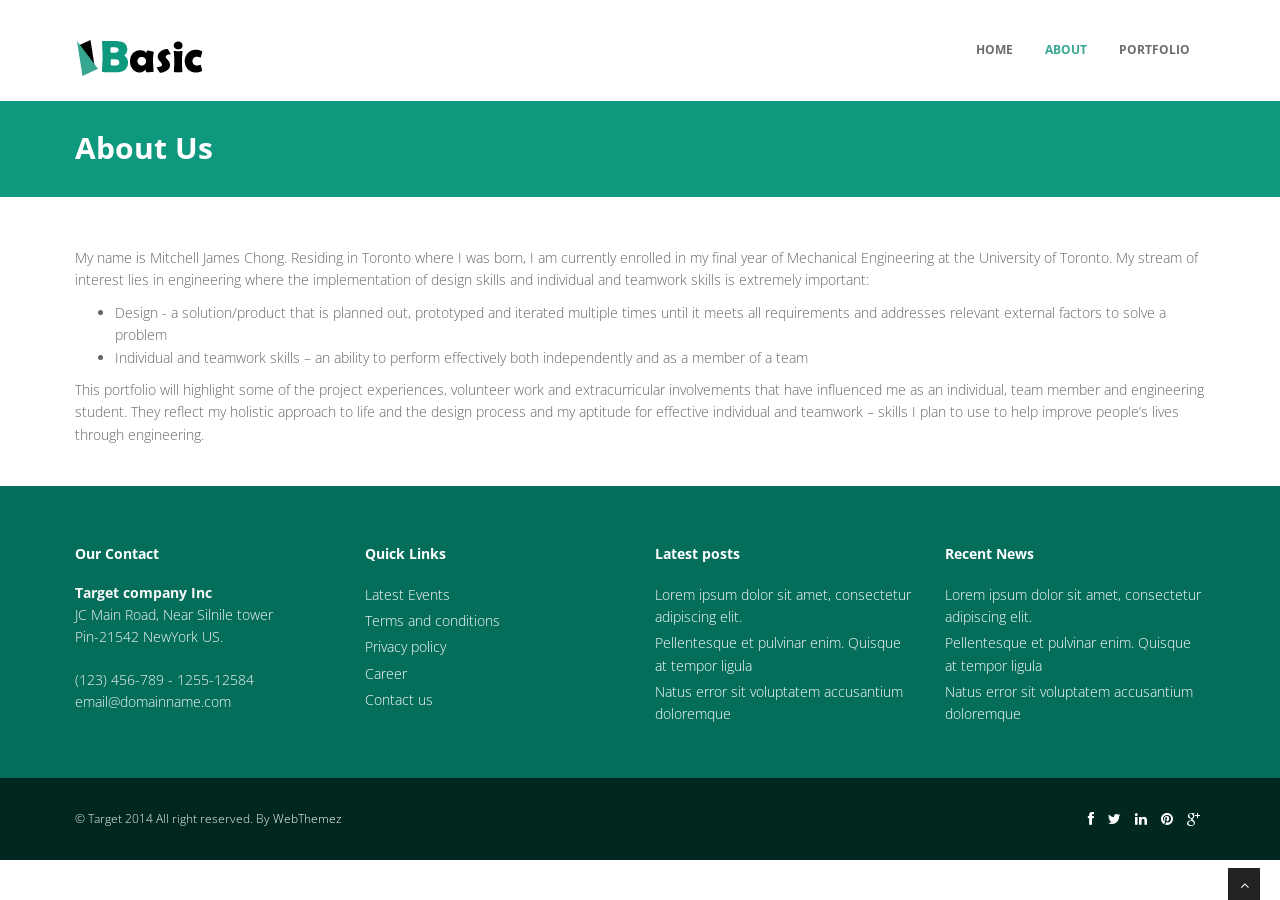
==== commit abba738c: "Update about.html" ====
--- a/about.html
+++ b/about.html
@@ -37,7 +37,7 @@
                 <div class="navbar-collapse collapse ">
                     <ul class="nav navbar-nav">
                         <li><a href="index.html">Home</a></li> 
-						<li class="active"><a href="about.html">About Us</a></li>
+						<li class="active"><a href="about.html">About</a></li>
                         <li><a href="portfolio.html">Portfolio</a></li>
                     </ul>
                 </div>
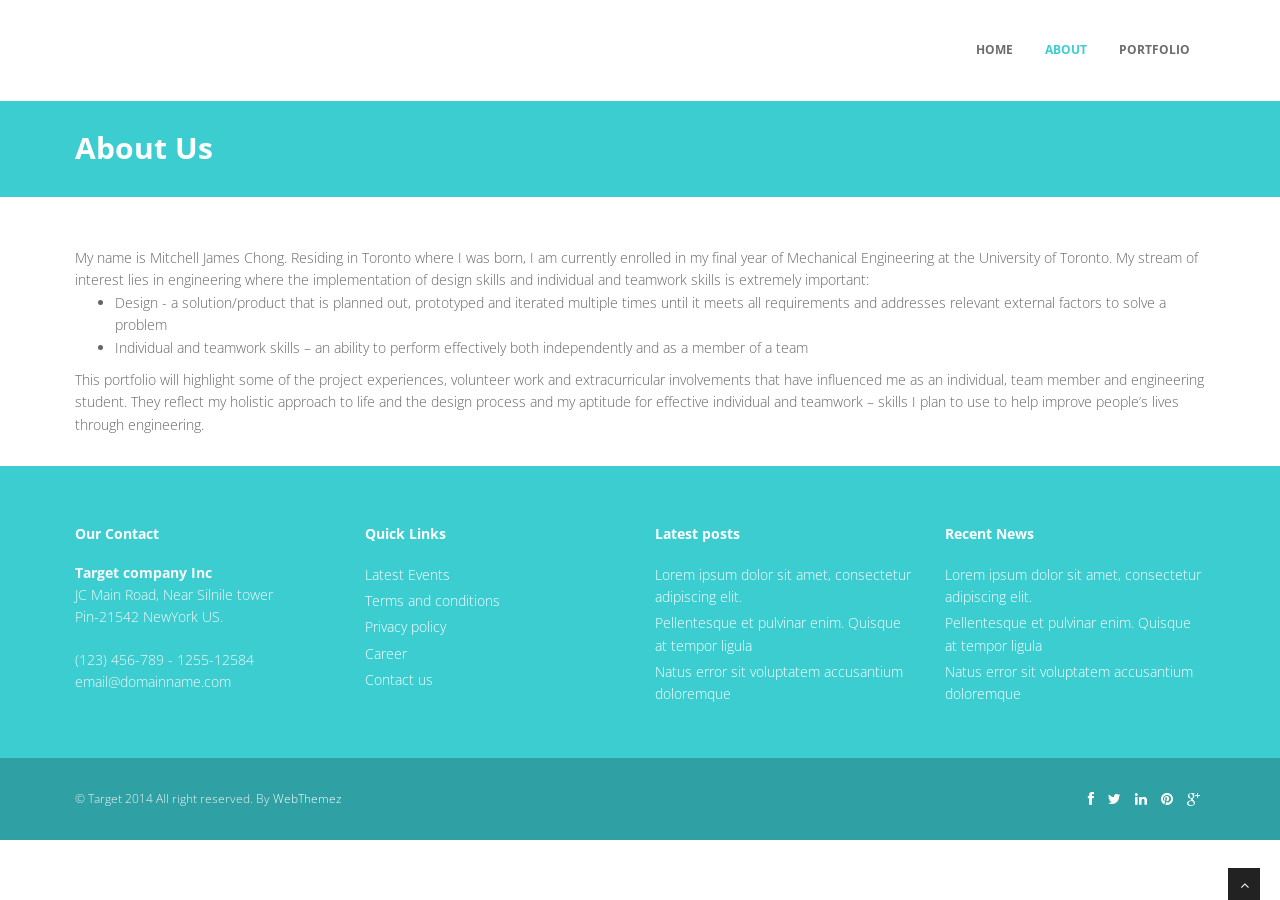
==== commit 1e43b40c: "Update about.html" ====
--- a/about.html
+++ b/about.html
@@ -32,7 +32,6 @@
                         <span class="icon-bar"></span>
                         <span class="icon-bar"></span>
                     </button>
-                  <a class="navbar-brand" href="index.html"><img src="img/logo.png" alt="logo"/></a>
                 </div>
                 <div class="navbar-collapse collapse ">
                     <ul class="nav navbar-nav">
@@ -79,7 +78,7 @@
 						
 					</div>
 									
-				</div>
+	</div>
 	</section>
 	<footer>
 	<div class="container">
--- a/css/style.css
+++ b/css/style.css
@@ -15,6 +15,8 @@
 	font-weight:300;
 	line-height:1.6em;
 	color:#656565;
+	p {margin:0;}
+	ul {margin-top:0;}
 }
 
 a:active {
@@ -84,7 +86,7 @@
     padding: 0 0 0 15px;
 }
 .navbar-default .navbar-brand{
-color: #2FADDE;
+color: #3CCDD1;
 }
 
 header .navbar-collapse  ul.navbar-nav {
@@ -260,7 +262,7 @@
   content:none;
 }
 .navbar-default .navbar-nav>.active>a, .navbar-default .navbar-nav>.active>a:hover, .navbar-default .navbar-nav>.active>a:focus {
-color: #37A691;  
+color: #3CCDD1;  
 /* background: #52C2AD; */
 /* border: 1px solid #3AA994 !important; */
 }
@@ -329,8 +331,8 @@
 background:#24c4db;
 }
 .c3{
-border: #2FADDE 1px solid;
-background:#2FADDE;
+border: #3CCDD1 1px solid;
+background:#3CCDD1;
 }
 .c4{
 border: #609cec 1px solid;
@@ -373,7 +375,7 @@
 margin: 0 0 0 0;
 background: #ffffff;
 text-align: center;
-color: #2FADDE;
+color: #3CCDD1;
 display: inline-table;
 width: 70px;
 height: 70px;
@@ -382,7 +384,7 @@
 -webkit-border-radius: 50%;
 border-radius: 50%;
 font-size: 42px; 
-border: 1px solid #2FADDE;
+border: 1px solid #3CCDD1;
 }
 
 .testi-icon-area .carousel-inner { 
@@ -504,7 +506,7 @@
 ==================================== */
 
 #inner-headline{
-	background: #0E987E;
+	background: #3CCDD1;
 	position:relative;
 	margin:0;
 	padding:0;
@@ -776,7 +778,7 @@
 height: 100%;
 opacity: 0.80;
 filter: alpha(opacity=80);
-background: #2FADDE;
+background: #3CCDD1;
 }
 
 .item-thumbs .hover-wrap .overlay-img-thumb {
@@ -816,7 +818,7 @@
 }
 ul.portfolio-categ li.active{
 
-border: 1px solid #2FADDE;
+border: 1px solid #3CCDD1;
 }
 ul.portfolio-categ li.active a:hover, ul.portfolio-categ li a:hover,ul.portfolio-categ li a:focus,ul.portfolio-categ li a:active {
 	text-decoration:none;
@@ -981,7 +983,7 @@
 	list-style:none;
 }
 footer{
-background: #046E5A;
+background: #3CCDD1;
 }
 footer ul.link-list li a{
 	color:#fff;
@@ -1335,7 +1337,7 @@
 	padding:0;
 	padding-top:30px;
 	margin:20px 0 0 0;
-	background: #002821;
+	background: #2FA0A3;
 }
 
 #sub-footer p{
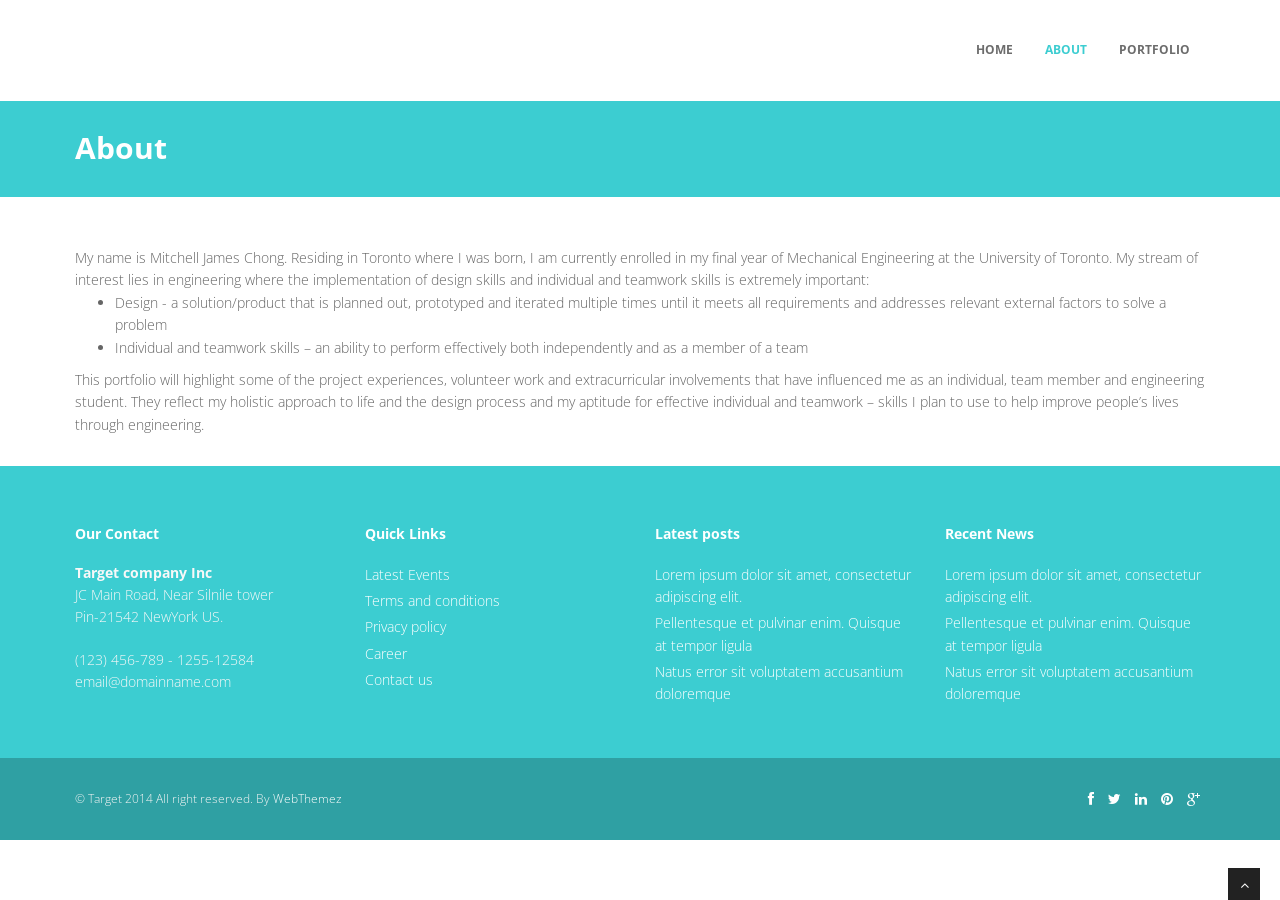
==== commit 5e499db2: "Update about.html" ====
--- a/about.html
+++ b/about.html
@@ -47,7 +47,7 @@
 	<div class="container">
 		<div class="row">
 			<div class="col-lg-12">
-				<h2 class="pageTitle">About Us</h2>
+				<h2 class="pageTitle">About</h2>
 			</div>
 		</div>
 	</div>
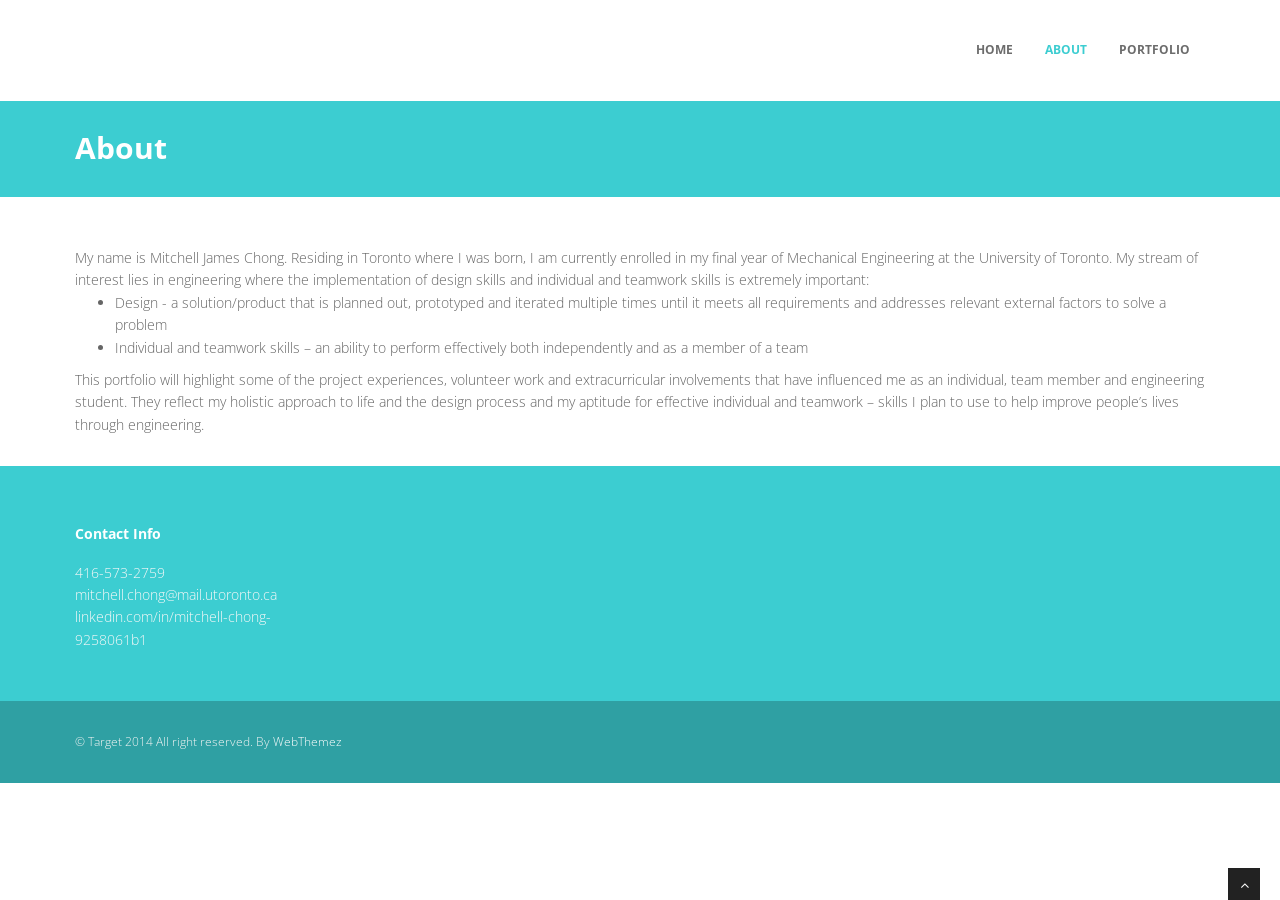
==== commit ae375883: "Update about.html" ====
--- a/about.html
+++ b/about.html
@@ -85,47 +85,12 @@
 		<div class="row">
 			<div class="col-lg-3">
 				<div class="widget">
-					<h5 class="widgetheading">Our Contact</h5>
-					<address>
-					<strong>Target company Inc</strong><br>
-					JC Main Road, Near Silnile tower<br>
-					 Pin-21542 NewYork US.</address>
+					<h5 class="widgetheading">Contact Info</h5>
 					<p>
-						<i class="icon-phone"></i> (123) 456-789 - 1255-12584 <br>
-						<i class="icon-envelope-alt"></i> email@domainname.com
+						416-573-2759 <br>
+						mitchell.chong@mail.utoronto.ca
+						linkedin.com/in/mitchell-chong-9258061b1
 					</p>
-				</div>
-			</div>
-			<div class="col-lg-3">
-				<div class="widget">
-					<h5 class="widgetheading">Quick Links</h5>
-					<ul class="link-list">
-						<li><a href="#">Latest Events</a></li>
-						<li><a href="#">Terms and conditions</a></li>
-						<li><a href="#">Privacy policy</a></li>
-						<li><a href="#">Career</a></li>
-						<li><a href="#">Contact us</a></li>
-					</ul>
-				</div>
-			</div>
-			<div class="col-lg-3">
-				<div class="widget">
-					<h5 class="widgetheading">Latest posts</h5>
-					<ul class="link-list">
-						<li><a href="#">Lorem ipsum dolor sit amet, consectetur adipiscing elit.</a></li>
-						<li><a href="#">Pellentesque et pulvinar enim. Quisque at tempor ligula</a></li>
-						<li><a href="#">Natus error sit voluptatem accusantium doloremque</a></li>
-					</ul>
-				</div>
-			</div>
-			<div class="col-lg-3">
-					<div class="widget">
-					<h5 class="widgetheading">Recent News</h5>
-					<ul class="link-list">
-						<li><a href="#">Lorem ipsum dolor sit amet, consectetur adipiscing elit.</a></li>
-						<li><a href="#">Pellentesque et pulvinar enim. Quisque at tempor ligula</a></li>
-						<li><a href="#">Natus error sit voluptatem accusantium doloremque</a></li>
-					</ul>
 				</div>
 			</div>
 		</div>
@@ -139,15 +104,6 @@
 							<span>&copy; Target 2014 All right reserved. By </span><a href="http://webthemez.com" target="_blank">WebThemez</a>
 						</p>
 					</div>
-				</div>
-				<div class="col-lg-6">
-					<ul class="social-network">
-						<li><a href="#" data-placement="top" title="Facebook"><i class="fa fa-facebook"></i></a></li>
-						<li><a href="#" data-placement="top" title="Twitter"><i class="fa fa-twitter"></i></a></li>
-						<li><a href="#" data-placement="top" title="Linkedin"><i class="fa fa-linkedin"></i></a></li>
-						<li><a href="#" data-placement="top" title="Pinterest"><i class="fa fa-pinterest"></i></a></li>
-						<li><a href="#" data-placement="top" title="Google plus"><i class="fa fa-google-plus"></i></a></li>
-					</ul>
 				</div>
 			</div>
 		</div>
